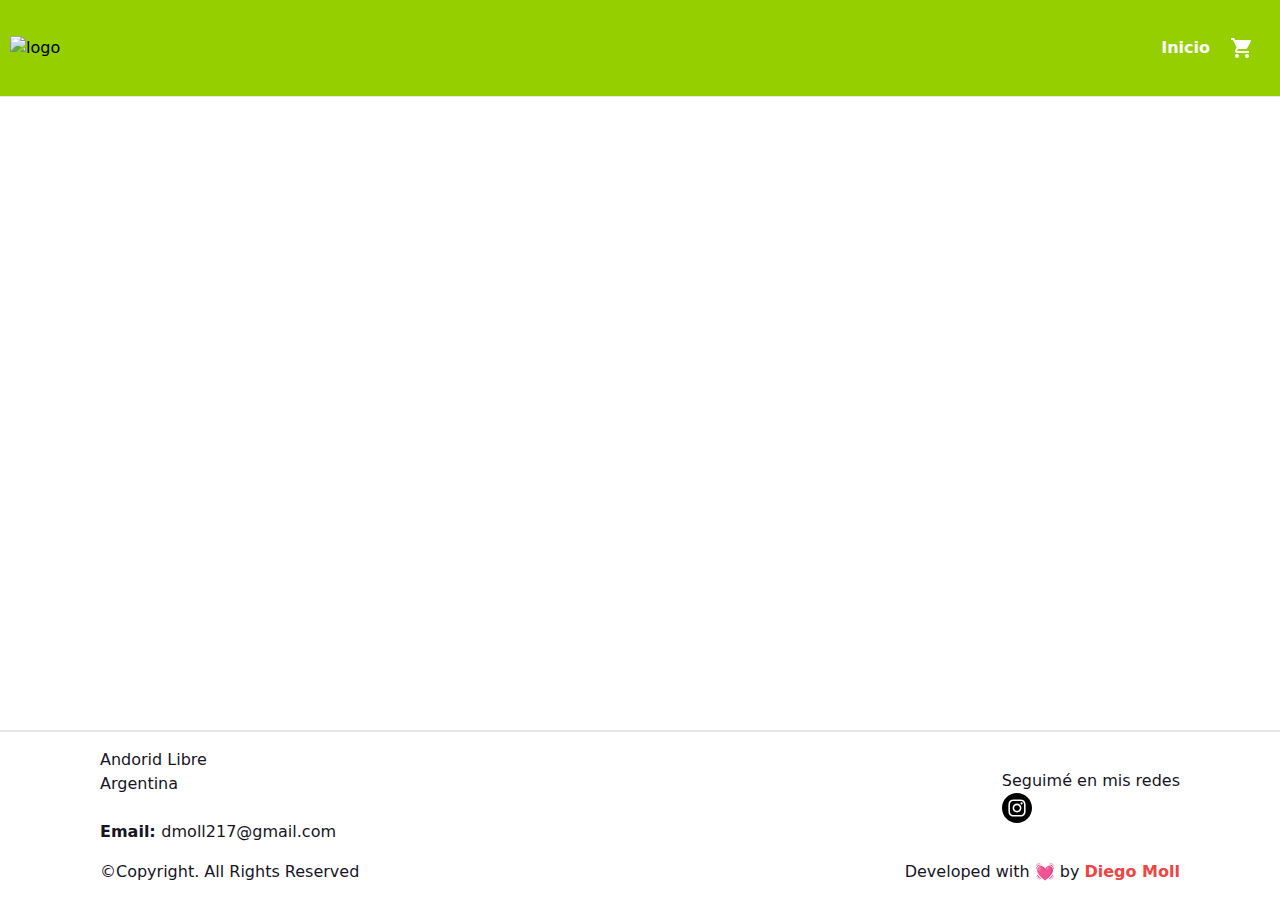
==== pages/cart.html @ 59007b65 "Merge pull request #4 from MollDiego/agregue-carrito" ====
<!DOCTYPE html>
<html class="min-h-screen relative">

<head>
    <title>Android Libre</title>
    <link rel="shortcut icon" href="../img/favicon.svg" type="image/x-icon">
    <meta charset="UTF-8" />
    <meta name="viewport" content="width=device-width, initial-scale=1.0" />
    <link rel="stylesheet" href="../styles/tailwind.css">
    <link rel="stylesheet" href="../styles/styles.css">
</head>

<body>
    <header class="header">        
        <img class="logo" src="../img/logo.svg" alt="logo">
        <nav class="mr-4">
            <ul>
                <li>
                    <a href="../index.html">Inicio</a>
                </li>
                <li>
                    <img src="../img/cart.svg" alt="carrito">
                </li>
            </ul>
        </nav>
    </header>
    <div class="grid grid-cols-12 mb-60">
        <div class="col-start-3 col-span-6" id="list-cart">
            <h1 class="text-xl mt-10 mb-10">¡Tu carrito está vacío!</h1>
            <img height="500px" width="600px" src="../img/empty_cart.svg" alt="empty_cart">
        </div>
    </div>   
    <footer class=" mt-4 pt-4 border-t-2 w-full absolute bottom-0">
        <div class="footer">
            <div>
                <h2>Andorid Libre</h2>
                <p>
                    Argentina <br>
                    <br><strong>Email: </strong>dmoll217@gmail.com
                </p>
            </div>
            <div>
                <h2>Seguimé en mis redes</h2>
                <p><a href="https://www.instagram.com/diego_moll/" target="_blank"><img src="../img/instagram_WB.svg"
                            alt="logo" width="30" height="30"></a>
                </p>
            </div>
        </div>
        <div class="footer">
            <span class="pt-4 pb-4">&copy;Copyright. All
                Rights Reserved</span>
            <span class="pt-4 pb-4">Developed with &#128147 by <a class="no-underline font-bold text-red-500"
                    href="https://www.linkedin.com/in/diego-moll-34a52a183" target="_blank">Diego
                    Moll</a></span>
        </div>
    </footer>
    <script type="text/javascript" src="../js/carritoHandler.js"></script>
</body>

</html>
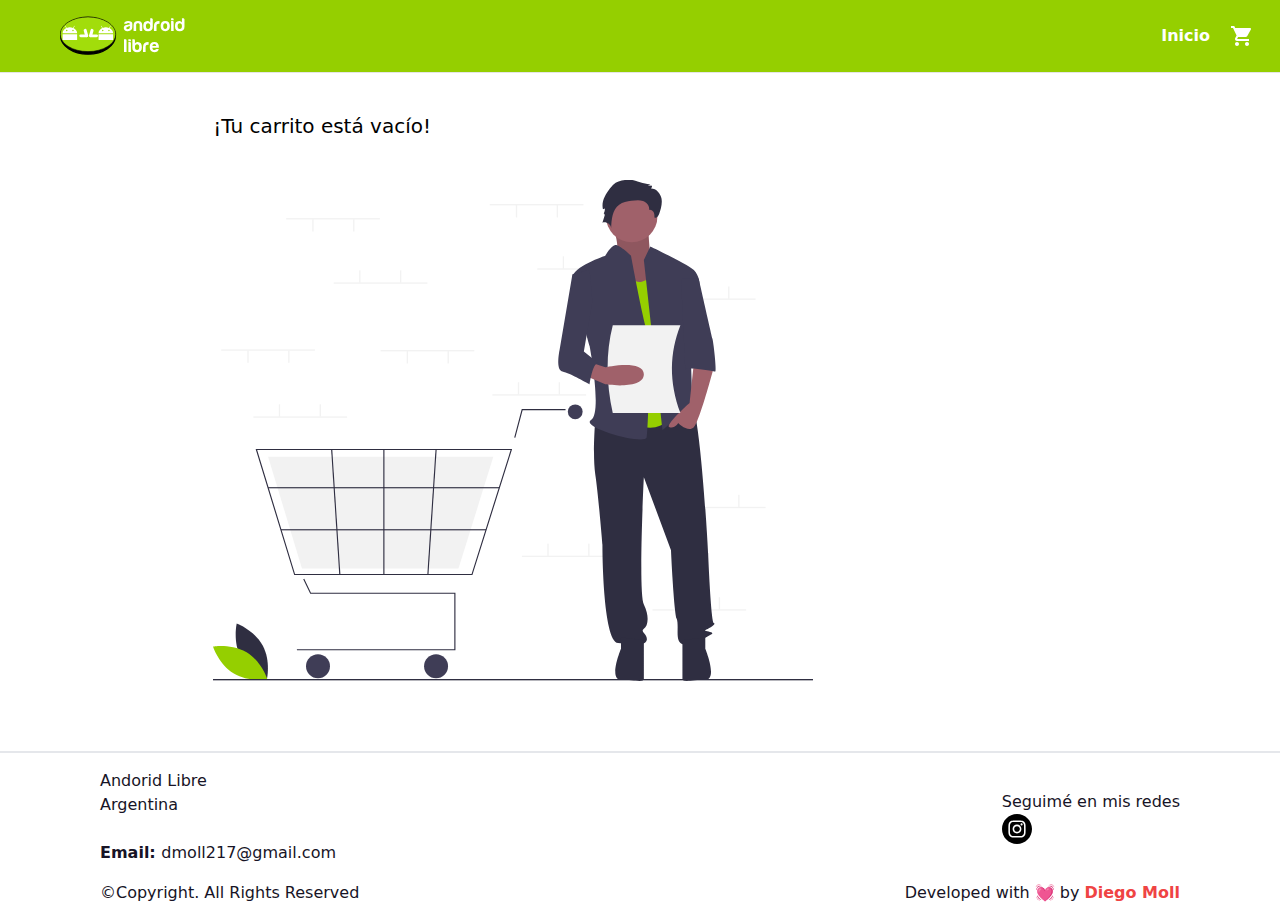
==== commit c9d1e8cb: "arregle el header y el logo" ====
--- a/pages/cart.html
+++ b/pages/cart.html
@@ -12,7 +12,7 @@
 
 <body>
     <header class="header">        
-        <img class="logo" src="../img/logo.svg" alt="logo">
+        <img height="34px" width="134px" class="logo" src="../img/bigLogo.svg" alt="logo">
         <nav class="mr-4">
             <ul>
                 <li>
@@ -26,8 +26,6 @@
     </header>
     <div class="grid grid-cols-12 mb-60">
         <div class="col-start-3 col-span-6" id="list-cart">
-            <h1 class="text-xl mt-10 mb-10">¡Tu carrito está vacío!</h1>
-            <img height="500px" width="600px" src="../img/empty_cart.svg" alt="empty_cart">
         </div>
     </div>   
     <footer class=" mt-4 pt-4 border-t-2 w-full absolute bottom-0">
--- a/styles/styles.css
+++ b/styles/styles.css
@@ -12,7 +12,7 @@
 
 .header {
   width: 100%;
-  height: 96px;
+  height: 72px;
   box-shadow: 0 1px 0 0 rgb(0 0 0 / 10%);
   display: flex;
   flex-direction: row;
@@ -33,7 +33,7 @@
   font-weight: bold;
 }
 .logo {
-  padding-left: 10px;
+  margin-left: 60px;
 }
 
 /*Letras*/
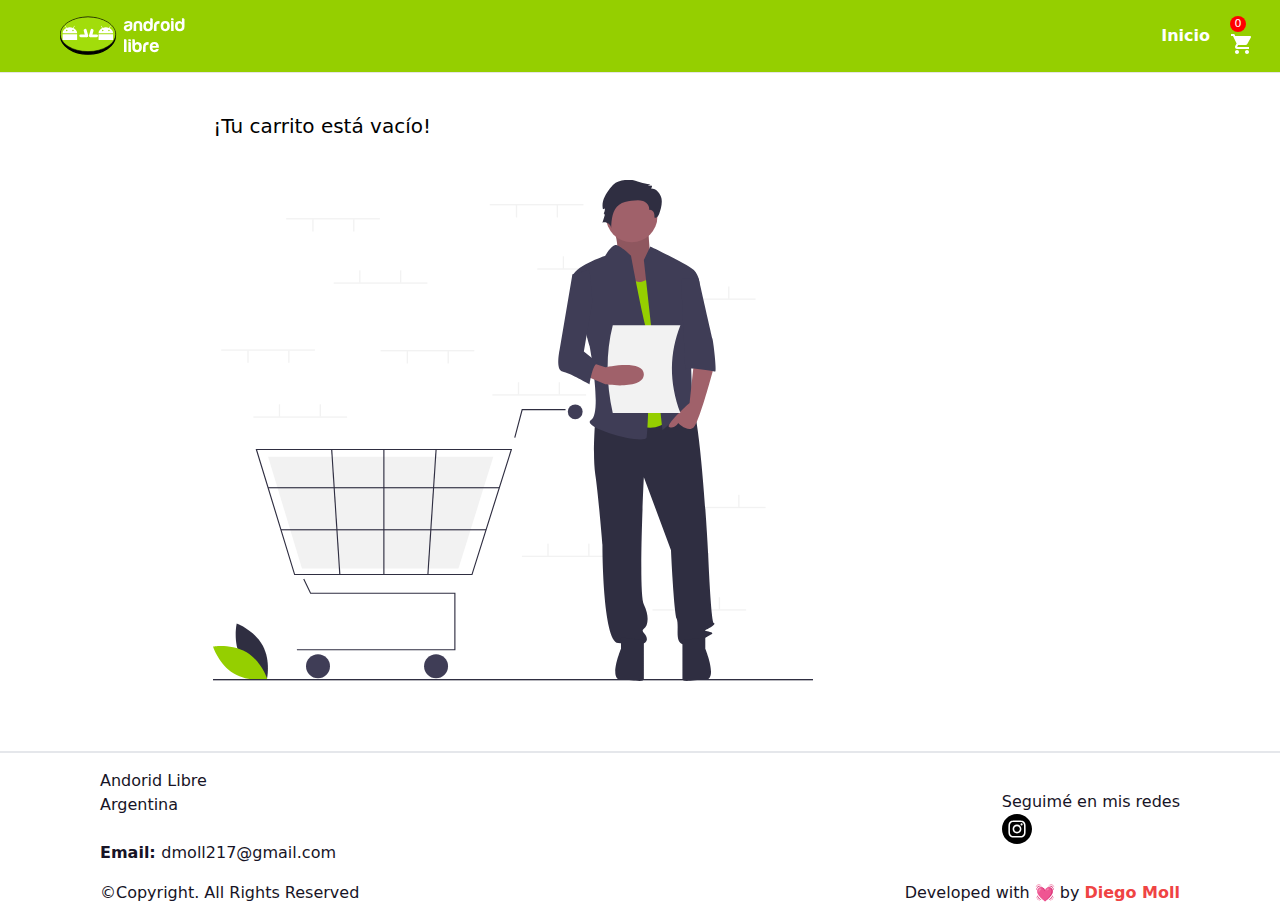
==== commit 687af8ea: "Merge pull request #11 from MollDiego/badge-cart" ====
--- a/pages/cart.html
+++ b/pages/cart.html
@@ -14,19 +14,19 @@
     <header class="header">        
         <img height="34px" width="134px" class="logo" src="../img/bigLogo.svg" alt="logo">
         <nav class="mr-4">
-            <ul>
+            <ul class="flex flex-row items-center">
                 <li>
                     <a href="../index.html">Inicio</a>
                 </li>
-                <li>
+                <li class="flex flex-col">
+                    <span class="badge-style" id="cart-badge"></span>
                     <img src="../img/cart.svg" alt="carrito">
                 </li>
             </ul>
         </nav>
     </header>
     <div class="grid grid-cols-12 mb-60">
-        <div class="col-start-3 col-span-6" id="list-cart">
-        </div>
+        <div class="col-start-3 col-span-6" id="list-cart"></div>
     </div>   
     <footer class=" mt-4 pt-4 border-t-2 w-full absolute bottom-0">
         <div class="footer">
@@ -52,6 +52,7 @@
                     Moll</a></span>
         </div>
     </footer>
+    <script src="../js/badge.js"></script>
     <script type="text/javascript" src="../js/carritoHandler.js"></script>
 </body>
 
--- a/styles/styles.css
+++ b/styles/styles.css
@@ -1,13 +1,6 @@
 :root {
   --black: #171426;
   --main-color-opaco: hsl(251, 28%, 19%);
-
-  --secundary-color: #2abf95;
-  --secundary-dark: #26a68e;
-  --red-color: #dc2626;
-  --yellow-color: #ff900f;
-  --disable-color: #c4c4c4;
-  --letter-color: #2563eb;
 }
 
 .header {
@@ -59,6 +52,29 @@
   font-size: 15px;
 }
 
+.empty-search {
+  font-size: x-large;
+  font-weight: 600;
+  margin-top: 40px;
+}
+
+.badge-style {
+  width: 16px;
+  height: 16px;
+  background-color: red;
+  padding-left: 3px;
+  padding-right: 3px;
+  padding-top: 2px;
+  padding-bottom: 2px;
+  border-radius: 50%;
+  font-size: 11px;
+  font-weight: 500;
+  display: flex;
+  flex-direction: column;
+  align-items: center;
+  justify-content: center;
+}
+
 /*Conteiners*/
 
 .searcher-conteiner {
@@ -79,8 +95,8 @@
   height: 200px;
   border: solid 1px rgba(0, 0, 0, 0.25);
   border-radius: 4px;
-  display: flex;
-  flex-direction: row;
+  display: grid;
+  grid-template-columns: repeat(12, minmax(0, 1fr));
 }
 
 .product-card:hover {
@@ -90,6 +106,13 @@
 .product-card img {
   height: 100px;
   margin-top: 30px;
+  grid-column-start: 1;
+  grid-column-end: 3;
+}
+
+.product-info {
+  grid-column-start: 3;
+  grid-column-end: 12;
 }
 
 /*Categoria*/
@@ -117,8 +140,7 @@
   width: 24px;
   height: 24px;
 }
-.btn-agregar {
-  background-color: #95cf00;
+.btn {
   padding-left: 8px;
   padding-right: 8px;
   padding-top: 6px;
@@ -126,3 +148,10 @@
   border-radius: 4px;
   box-shadow: 1px 4px 4px rgba(0, 0, 0, 0.25);
 }
+
+.btn-agregar {
+  background-color: #95cf00;
+}
+.btn-delete {
+  background-color: #ef4444;
+}
